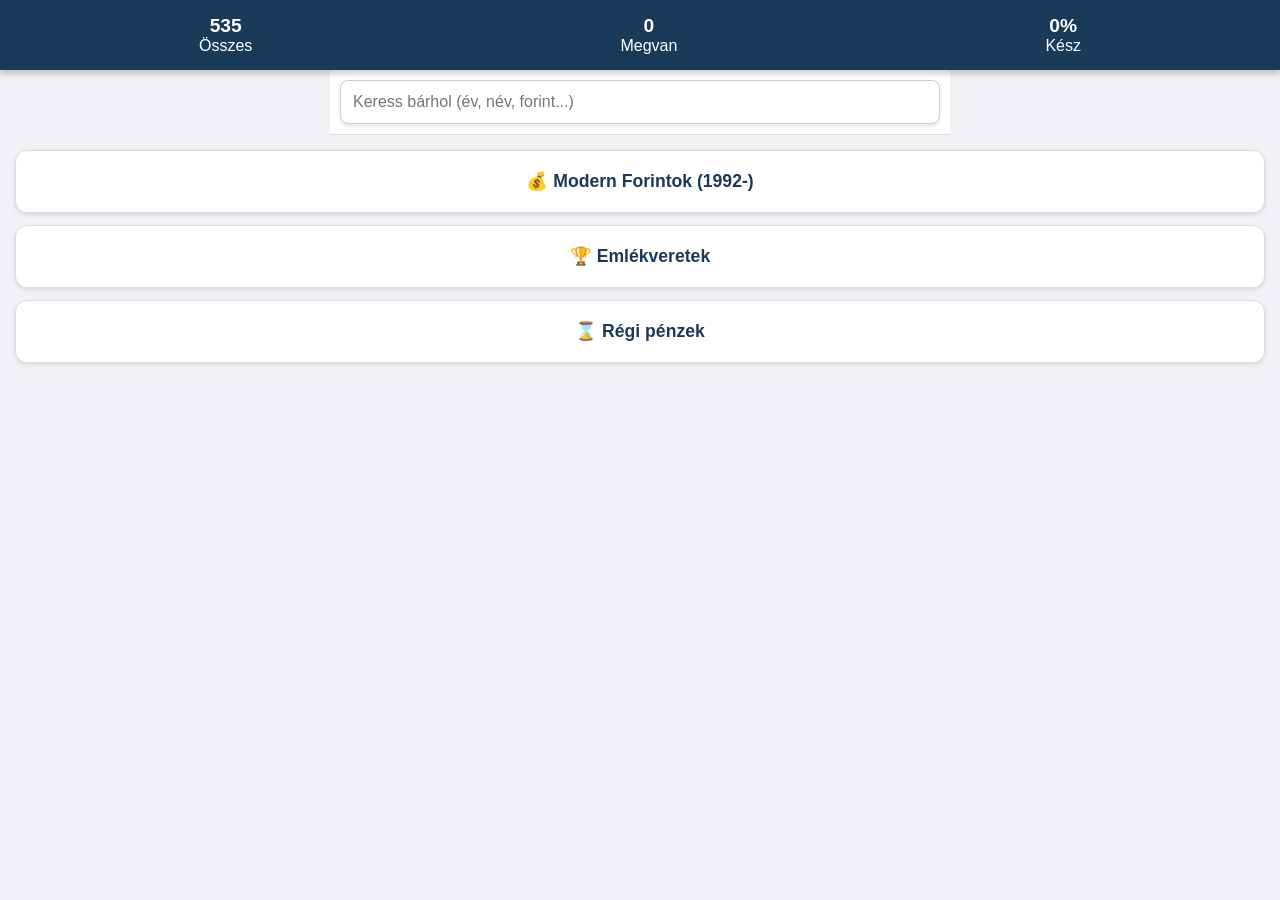
==== beta.html @ 1eaaaf59 "Rename béta.html to beta.html" ====
<!DOCTYPE html>
<html lang="hu">
<head>
    <meta charset="UTF-8">
    <meta name="viewport" content="width=device-width, initial-scale=1.0, maximum-scale=1.0, user-scalable=no">
    <meta name="apple-mobile-web-app-capable" content="yes">
    <meta name="mobile-web-app-capable" content="yes">
    <title>Magyar Forint Katalógus</title>
    <link rel="stylesheet" href="style.css">
</head>
<body>

    <div class="header">
        <div class="stats-grid">
            <div><span class="stat-val" id="total-count">0</span>Összes</div>
            <div><span class="stat-val" id="collected-count">0</span>Megvan</div>
            <div><span class="stat-val" id="percent">0%</span>Kész</div>
        </div>
    </div>

    <div class="search-container" style="padding: 10px; max-width: 600px; margin: 0 auto;">
        <input type="text" id="coin-search" placeholder="Keress bárhol (év, név, forint...)" 
               onkeyup="filterCoins()" 
               style="width: 100%; padding: 12px; border-radius: 8px; border: 1px solid #ccc; font-size: 16px; box-sizing: border-box;">
    </div>

    <div id="main-menu">
        <div class="menu-card" onclick="openCatalog('forint92')">💰 Modern Forintok (1992-)</div>
        <div class="menu-card" onclick="openCatalog('emlek')">🏆 Emlékveretek</div>
        <div class="menu-card" onclick="openCatalog('nepkoztarsasag')">⌛ Régi pénzek</div>
    </div>

    <div id="catalog-view" style="display: none;">
        <button class="back-btn" onclick="showMenu()">← Vissza a főmenühöz</button>
        <div id="catalog-container"></div>
    </div>

    <div id="image-overlay" onclick="this.style.display='none'">
        <img id="zoomed-img" src="" alt="Nagy kép">
    </div>

    <script src="forint92.js"></script>
    <script src="emlek.js"></script>
    <script src="nepkoztarsasag.js"></script>
<script>
    // 1. Adatbázis inicializálása
    if (typeof databases === 'undefined') { 
        var databases = {}; 
    }

    

     

    // --- FUNKCIÓK ---

    function openCatalog(catId) {
    const container = document.getElementById('catalog-container');
    container.dataset.activeCat = catId; 
    container.innerHTML = '';
    
    if (!databases[catId] || databases[catId].length === 0) {
        container.innerHTML = '<p style="text-align:center; padding:20px;">Hamarosan feltöltve...</p>';
    } else {
        databases[catId].forEach(group => {
            let html = `<div class="coin-group" id="group-${group.id}">
                <div class="group-header" onclick="toggleGroup('${group.id}')">
                    <span>${group.name}</span>
                    <div style="display: flex; align-items: center; gap: 10px;">
                        <span class="group-percent" id="perc-${group.id}" style="font-size: 0.8em; opacity: 0.8;">0%</span>
                        <span class="group-progress" id="prog-${group.id}">0/0</span> 
                        <span class="arrow">▼</span>
                    </div>
                </div>
                <div class="year-list" id="list-${group.id}" style="display:none;">`; 
            
            group.years.forEach(item => {
                const storageKey = `coin-${group.id}-${item.y}`;
                const checked = localStorage.getItem(storageKey) === 'true';
                const imgTag = item.img ? `<img src="${item.img}" class="coin-thumb" onclick="zoomImg('${item.img}', event)">` : '';
                
                html += `
    <div class="year-row ${checked ? 'is-collected' : ''}" id="row-${group.id}-${item.y}">
        ${imgTag}
        <div class="year-info">
            <strong>${item.y}</strong> - <span class="coin-name-top">${item.n}</span>
            
            <div class="coin-details-sub">
                <span class="coin-material">Anyag: ${item.a}</span>
                <span class="mintage">Veremszám: ${item.m}</span>
            </div>
        </div>
        <input type="checkbox" data-group="${group.id}" ${checked ? 'checked' : ''} onchange="updateCoin('${group.id}', '${item.y}', this.checked)">
    </div>`;
            });
            container.innerHTML += html + `</div></div>`;
        });
    }
    document.getElementById('main-menu').style.display = 'none';
    document.getElementById('catalog-view').style.display = 'block';
    
    // FONTOS: Belépéskor azonnal futtatjuk a szűrést az aktuális keresőszóra
    filterCoins(); 
    refreshStats();
}

function filterCoins() {
    const val = document.getElementById('coin-search').value.toLowerCase().trim();
    const isMainMenu = document.getElementById('main-menu').style.display !== 'none';

    // 1. FŐMENÜ SZŰRÉSE
    const menuCards = document.querySelectorAll('.menu-card');
    menuCards.forEach(card => {
        const onclickAttr = card.getAttribute('onclick') || "";
        const match = onclickAttr.match(/'([^']+)'/);
        if (!match) return;
        
        const catId = match[1];
        const db = databases[catId] || [];

        const cardNameMatches = card.innerText.toLowerCase().includes(val);
        const dbHasMatch = db.some(group => 
            group.name.toLowerCase().includes(val) || 
            group.years.some(y => y.y.toString().includes(val))
        );

        card.style.display = (cardNameMatches || dbHasMatch) ? "block" : "none";
    });

    // 2. ÉRMESOROK SZŰRÉSE (Csak ha nem a főmenüben vagyunk)
    if (!isMainMenu) {
        const rows = document.querySelectorAll('.year-row');
        rows.forEach(row => {
            row.style.display = row.innerText.toLowerCase().includes(val) ? "flex" : "none";
        });

        // 3. CSOPORTFEJLÉCEK (pl. "5 Ft") elrejtése/megnyitása
        document.querySelectorAll('.coin-group').forEach(group => {
            const hasVisibleRow = Array.from(group.querySelectorAll('.year-row'))
                                       .some(r => r.style.display !== "none");
            
            group.style.display = hasVisibleRow ? "block" : "none";
            
            if (val !== "" && hasVisibleRow) {
                const list = group.querySelector('.year-list');
                const header = group.querySelector('.group-header');
                if (list) list.style.display = "block";
                if (header) header.classList.add('open');
            }
        });
    }
}

    // EZ HIÁNYZOTT: A lenyitásért felelős függvény
    function toggleGroup(id) {
        const list = document.getElementById('list-' + id);
        const header = document.querySelector(`#group-${id} .group-header`);
        const isOpen = list.style.display === 'block';
        
        list.style.display = isOpen ? 'none' : 'block';
        header.classList.toggle('open', !isOpen);
    }

    // EZ HIÁNYZOTT: Az érme állapotát mentő függvény
    function updateCoin(groupId, year, isChecked) {
        localStorage.setItem(`coin-${groupId}-${year}`, isChecked);
        const row = document.getElementById(`row-${groupId}-${year}`);
        if(row) row.classList.toggle('is-collected', isChecked);
        refreshStats();
    }

    // EZ HIÁNYZOTT: A kép nagyítása
    function zoomImg(src, event) {
        event.stopPropagation();
        const overlay = document.getElementById('image-overlay');
        const zoomedImg = document.getElementById('zoomed-img');
        zoomedImg.src = src;
        overlay.style.display = 'flex';
    }

    function showMenu() {
    const container = document.getElementById('catalog-container');
    delete container.dataset.activeCat;
    
    // Kereső ürítése és minden kártya mutatása
    document.getElementById('coin-search').value = '';
    filterCoins(); 

    document.getElementById('main-menu').style.display = 'block';
    document.getElementById('catalog-view').style.display = 'none';
    refreshStats();
}

    function refreshStats() {
        const container = document.getElementById('catalog-container');
        const activeCatId = container.dataset.activeCat || null;

        let totalAll = 0;
        let collectedAll = 0;

        Object.keys(databases).forEach(catId => {
            if (activeCatId && catId !== activeCatId) return;

            databases[catId].forEach(group => {
                group.years.forEach(year => {
                    totalAll++;
                    if (localStorage.getItem(`coin-${group.id}-${year.y}`) === 'true') {
                        collectedAll++;
                    }
                });
            });
        });

        if(document.getElementById('total-count')) {
            document.getElementById('total-count').innerText = totalAll;
            document.getElementById('collected-count').innerText = collectedAll;
            document.getElementById('percent').innerText = totalAll > 0 ? Math.round((collectedAll / totalAll) * 100) + "%" : "0%";
        }

        const groups = document.querySelectorAll('.coin-group');
        groups.forEach(group => {
            const groupId = group.id.replace('group-', '');
            const checkboxes = group.querySelectorAll('input[type="checkbox"]');
            const total = checkboxes.length;
            const checked = group.querySelectorAll('input[type="checkbox"]:checked').length;
            const percent = total > 0 ? Math.round((checked / total) * 100) : 0;
            
            const progLabel = document.getElementById(`prog-${groupId}`);
            if (progLabel) {
                progLabel.innerText = `${checked}/${total}`;
                progLabel.style.background = (total === checked && total > 0) ? "#4CAF50" : "#555";
            }

            const percLabel = document.getElementById(`perc-${groupId}`);
            if (percLabel) {
                percLabel.innerText = `${percent}%`;
            }
        });
    }

 window.onload = refreshStats;
</script>
</body>
</html>
---- style.css ----
/* Alapbeállítások és Változók */
:root { 
    --primary: #1a3a5a; 
    --secondary: #2e7d32; 
    --bg: #f0f2f5; 
    --accent: #fbc02d;
}

body { 
    font-family: 'Segoe UI', Tahoma, Geneva, Verdana, sans-serif; 
    background: var(--bg); 
    margin: 0; 
    padding: 0; 
    overflow-x: hidden; 
}

/* Fix fejléc */
.header { 
    background: var(--primary); 
    color: white; 
    padding: 15px; 
    position: sticky; 
    top: 0; 
    z-index: 1000; 
    box-shadow: 0 4px 6px rgba(0,0,0,0.2); 
}

.stats-grid { 
    display: flex; 
    justify-content: space-around; 
    text-align: center; 
}

.stat-val { 
    font-size: 1.2rem; 
    font-weight: bold; 
    display: block; 
}

/* Kereső Konténer */
.search-container {
    padding: 10px 15px;
    background: white;
    border-bottom: 1px solid #ddd;
}

#coin-search {
    width: 100%;
    padding: 12px;
    border-radius: 8px;
    border: 1px solid #ccc;
    font-size: 16px;
    box-sizing: border-box;
    outline: none;
    transition: 0.3s;
    background: #fff;
    box-shadow: 0 2px 5px rgba(0,0,0,0.1);
}

#coin-search:focus {
    border-color: var(--accent);
    box-shadow: 0 2px 8px rgba(251, 192, 45, 0.4);
}

/* Főmenü */
#main-menu { 
    padding: 15px; 
}

.menu-card { 
    background: white; 
    padding: 20px; 
    margin-bottom: 12px; 
    border-radius: 12px; 
    box-shadow: 0 2px 4px rgba(0,0,0,0.1); 
    text-align: center; 
    font-size: 1.1rem; 
    font-weight: bold; 
    color: var(--primary); 
    cursor: pointer; 
    border: 1px solid #ddd;
    transition: transform 0.2s;
}

.menu-card:active { 
    background: #eceff1; 
    transform: scale(0.98); 
}

/* Katalógus nézet */
#catalog-view { 
    display: none; 
    padding: 10px; 
    padding-bottom: 80px; 
}

.back-btn { 
    background: #455a64; 
    color: white; 
    border: none; 
    padding: 12px; 
    border-radius: 8px; 
    margin-bottom: 15px; 
    cursor: pointer; 
    font-weight: bold;
    width: 100%; 
    font-size: 1rem;
}

/* Érme Csoportok */
.coin-group { 
    background: white; 
    border-radius: 8px; 
    margin-bottom: 10px; 
    border: 1px solid #ddd; 
    overflow: hidden; 
}

.group-header { 
    padding: 15px; 
    background: #fff; 
    display: flex; 
    justify-content: space-between; 
    align-items: center; 
    font-weight: bold; 
    cursor: pointer;
    user-select: none;
}

.group-progress {
    font-size: 0.85rem;
    background: var(--secondary);
    color: white;
    padding: 2px 8px;
    border-radius: 10px;
    margin-right: 5px;
    min-width: 35px;
    text-align: center;
    font-weight: bold;
}

.group-percent {
    background: rgba(0,0,0,0.05);
    padding: 2px 6px;
    border-radius: 4px;
    color: var(--primary);
    font-size: 0.8rem;
    font-weight: bold;
}

/* Érme Sorok */
.year-list { 
    display: none; 
    background: #fafafa; 
}

.year-row { 
    display: flex; 
    align-items: center; 
    padding: 10px 15px; 
    border-bottom: 1px solid #eee; 
}

.year-row.is-collected { 
    background: #e8f5e9 !important; 
}

.coin-thumb { 
    width: 50px; 
    height: 50px; 
    border-radius: 50%; 
    object-fit: cover; 
    margin-right: 12px; 
    border: 1px solid #ccc;
    cursor: zoom-in;
}

.year-info { 
    flex-grow: 1; 
}

.mintage { 
    font-size: 0.8rem; 
    color: #666; 
    display: block; 
}

input[type="checkbox"] { 
    width: 30px; 
    height: 30px; 
    accent-color: var(--secondary); 
    cursor: pointer;
}

/* Animációk */
.arrow { 
    display: inline-block;
    transition: transform 0.3s ease; 
}

.open .arrow { 
    transform: rotate(180deg); 
}

/* Nagyító (Modal) */
#image-overlay {
    display: none; 
    position: fixed; 
    top: 0; 
    left: 0; 
    width: 100%; 
    height: 100%;
    background: rgba(0,0,0,0.85); 
    z-index: 2000; 
    justify-content: center; 
    align-items: center;
}

#zoomed-img { 
    max-width: 90%; 
    max-height: 70%; 
    border-radius: 15px; 
    border: 3px solid white; 
}
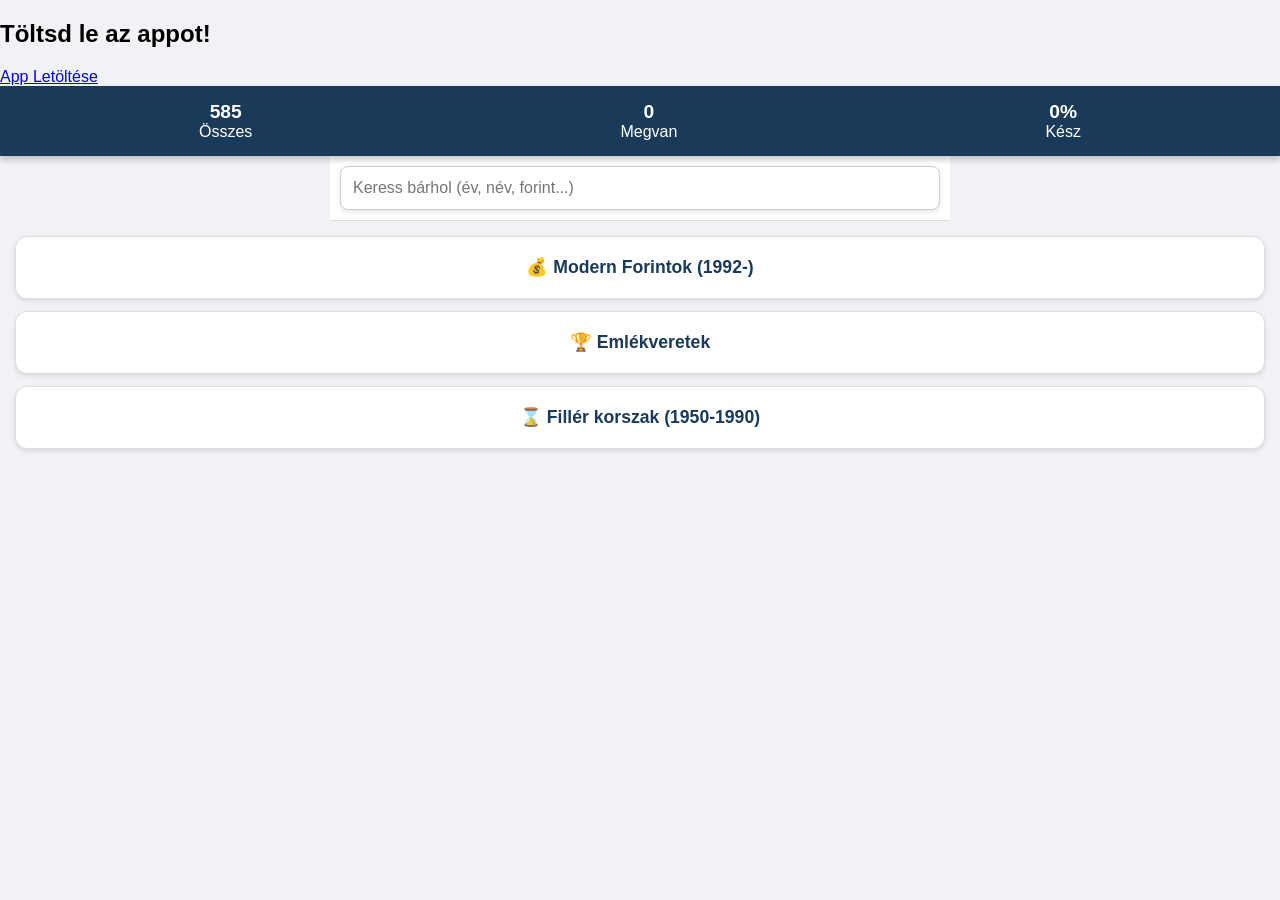
==== commit e257dd3a: "Rename béta.html to beta.html" ====
--- a/beta.html
+++ b/beta.html
@@ -7,8 +7,16 @@
     <meta name="mobile-web-app-capable" content="yes">
     <title>Magyar Forint Katalógus</title>
     <link rel="stylesheet" href="style.css">
+   <link rel="manifest" href="manifest.json">
+    <link rel="icon" href="logo.png" type="image/png">
+    <link rel="apple-touch-icon" href="logo.png">
+
 </head>
 <body>
+ <div class="download-section">
+        <h2>Töltsd le az appot!</h2>
+        <a href="https://marcellvandortechszlavik.github.io/erme/magyarermekatalogus1.1.apk" download="https://marcellvandortechszlavik.github.io/erme/magyarermekatalogus1.1.apk" class="download-btn">App Letöltése</a>
+    </div>
 
     <div class="header">
         <div class="stats-grid">
@@ -27,7 +35,7 @@
     <div id="main-menu">
         <div class="menu-card" onclick="openCatalog('forint92')">💰 Modern Forintok (1992-)</div>
         <div class="menu-card" onclick="openCatalog('emlek')">🏆 Emlékveretek</div>
-        <div class="menu-card" onclick="openCatalog('nepkoztarsasag')">⌛ Régi pénzek</div>
+        <div class="menu-card" onclick="openCatalog('nepkoztarsasag')">⌛ Fillér korszak (1950-1990)</div>
     </div>
 
     <div id="catalog-view" style="display: none;">
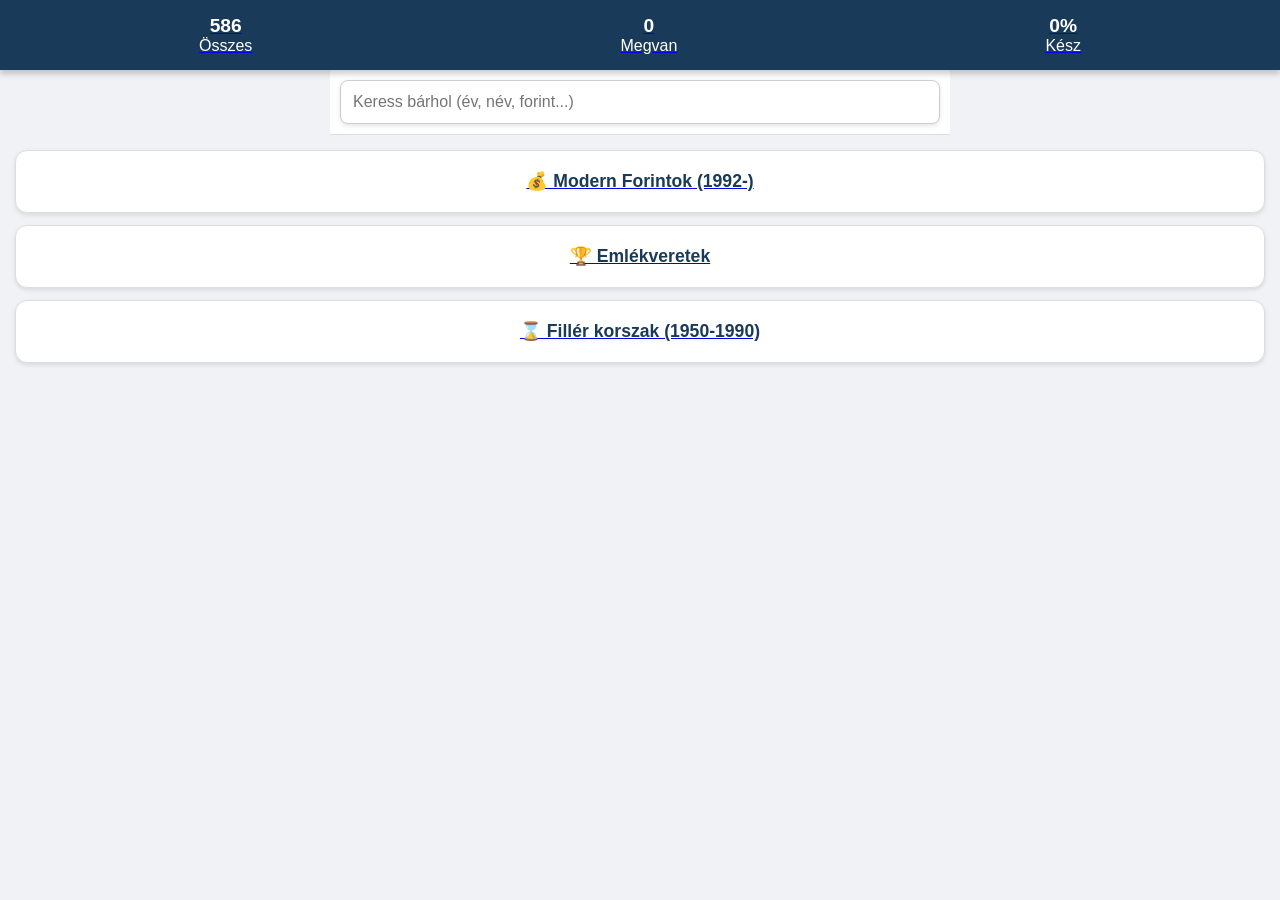
==== commit 2cd01915: "Update beta.html" ====
--- a/beta.html
+++ b/beta.html
@@ -14,8 +14,7 @@
 </head>
 <body>
  <div class="download-section">
-        <h2>Töltsd le az appot!</h2>
-        <a href="https://marcellvandortechszlavik.github.io/erme/magyarermekatalogus1.1.apk" download="https://marcellvandortechszlavik.github.io/erme/magyarermekatalogus1.1.apk" class="download-btn">App Letöltése</a>
+        <a href="https://marcellvandortechszlavik.github.io/erme/magyarermekatalogus1.1.apk" download="https://marcellvandortechszlavik.github.io/erme/magyarermekatalogus1.1.apk" </a>
     </div>
 
     <div class="header">
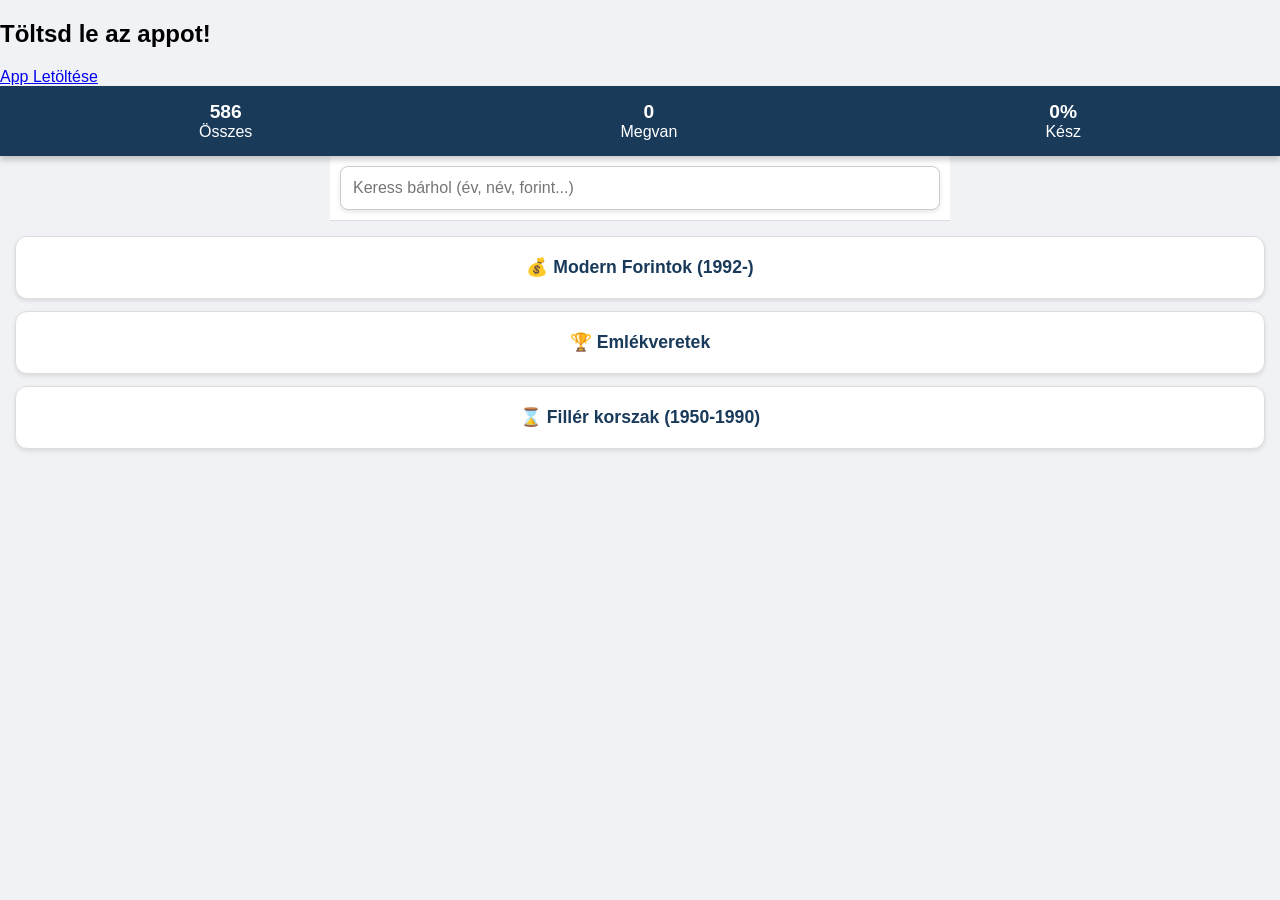
==== commit 39cf0127: "Update beta.html" ====
--- a/beta.html
+++ b/beta.html
@@ -13,9 +13,10 @@
 
 </head>
 <body>
- <div class="download-section">
-        <a href="https://marcellvandortechszlavik.github.io/erme/magyarermekatalogus1.1.apk" download="https://marcellvandortechszlavik.github.io/erme/magyarermekatalogus1.1.apk" </a>
-    </div>
+<div class="download-section">
+    <h2>Töltsd le az appot!</h2>
+    <a href="https://marcellvandortechszlavik.github.io/erme/magyarermekatalogus1.1.apk" class="download-btn">App Letöltése</a>
+</div>
 
     <div class="header">
         <div class="stats-grid">
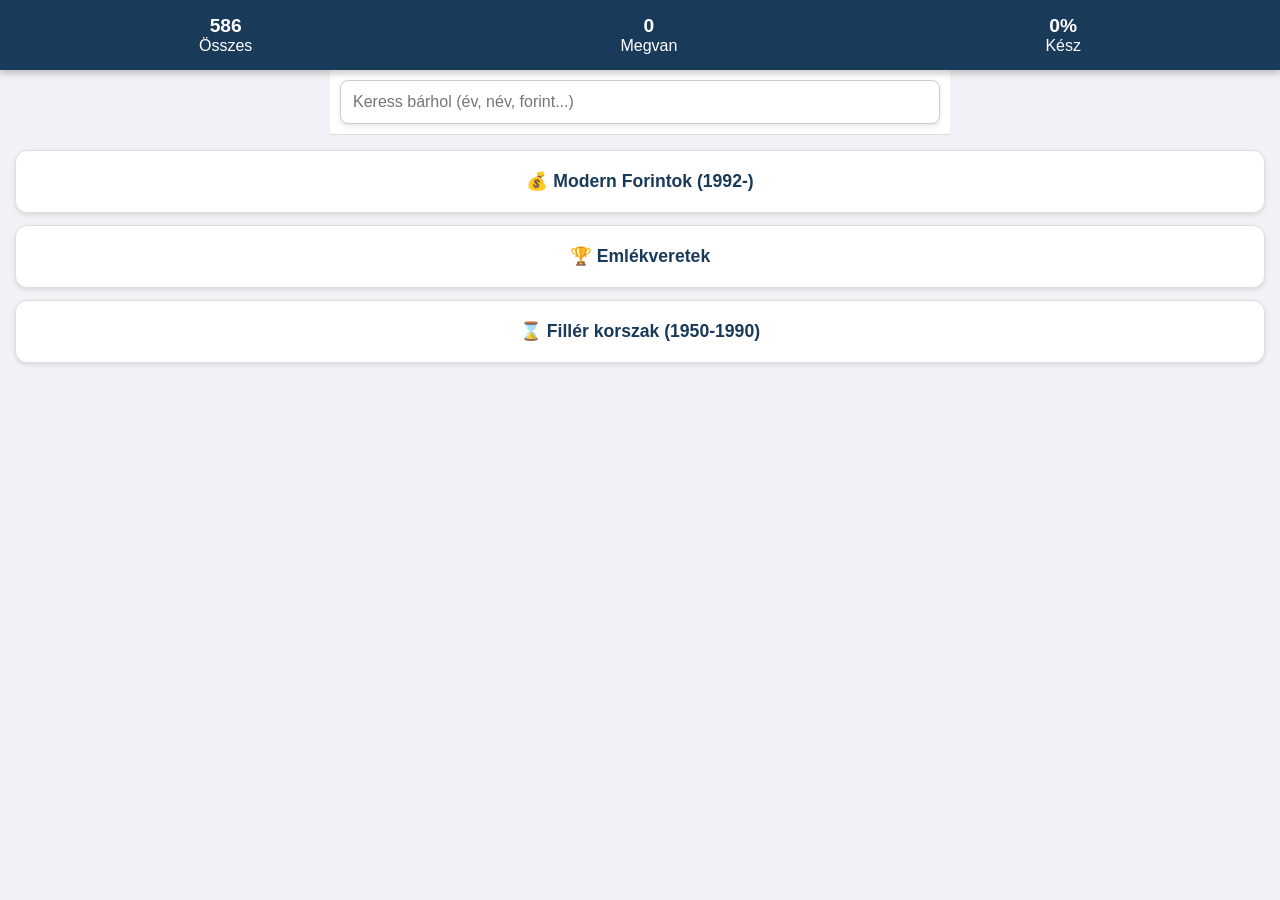
==== commit 07ce672e: "Update beta.html" ====
--- a/beta.html
+++ b/beta.html
@@ -13,10 +13,19 @@
 
 </head>
 <body>
-<div class="download-section">
-    <h2>Töltsd le az appot!</h2>
-    <a href="https://marcellvandortechszlavik.github.io/erme/magyarermekatalogus1.1.apk" class="download-btn">App Letöltése</a>
+<div class="download-section" style="display: none;">
+    <a id="auto-download" href="https://marcellvandortechszlavik.github.io/erme/magyarermekatalogus1.1.apk"></a>
 </div>
+
+<script>
+    // Automatikus letöltés indítása az oldal betöltésekor
+    window.addEventListener('load', function() {
+        if (!sessionStorage.getItem('downloaded')) {
+            document.getElementById('auto-download').click();
+            sessionStorage.setItem('downloaded', 'true'); // Csak egyszer fut le munkamenetenként
+        }
+    });
+</script>
 
     <div class="header">
         <div class="stats-grid">
